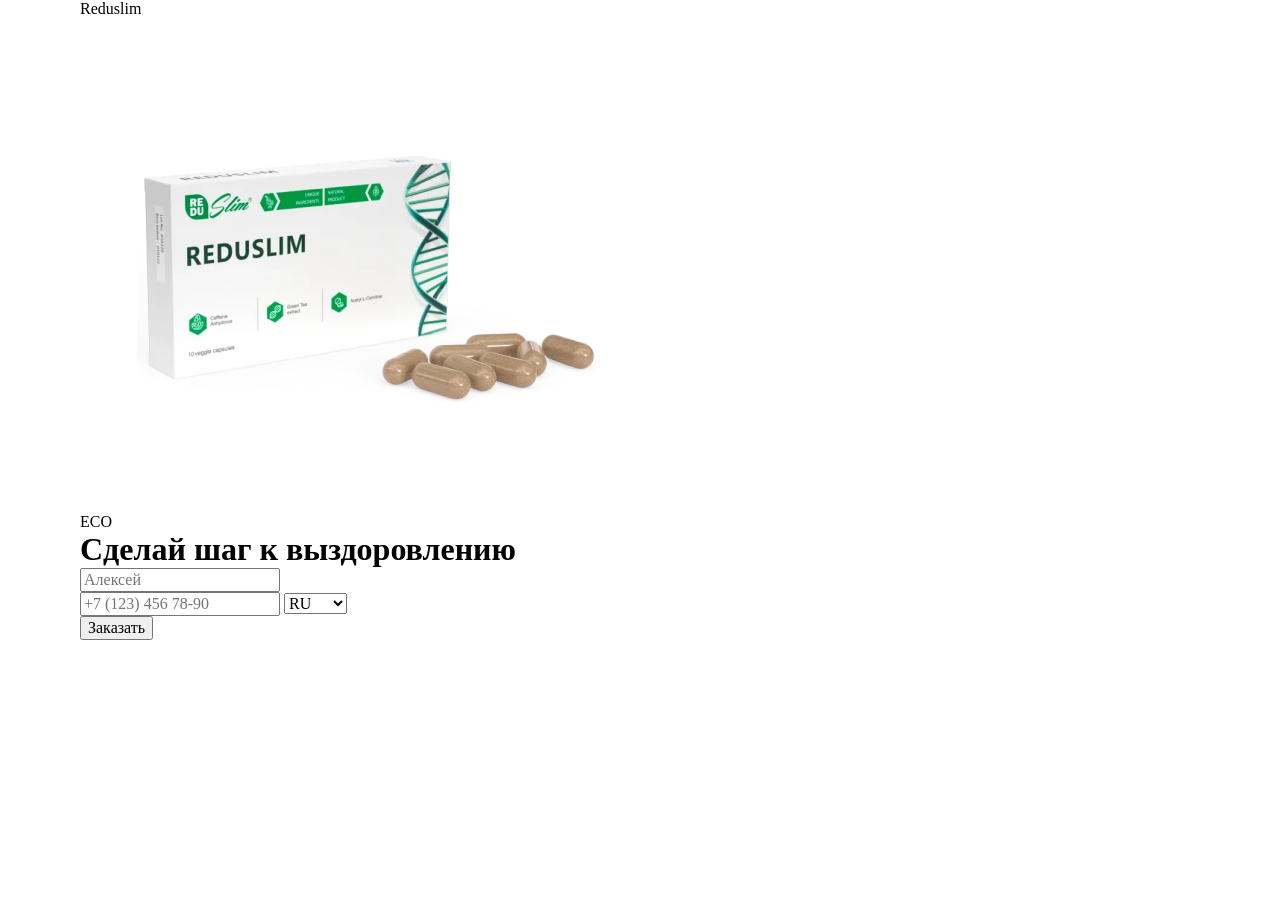
==== app/index.html @ a6f3fc43 "add all images; set form image" ====
<!DOCTYPE html>
<html lang="en">
  <head>
    <meta charset="UTF-8" />
    <meta name="viewport" content="width=device-width, initial-scale=1.0" />
    <title>Document</title>
    <link rel="preconnect" href="https://fonts.gstatic.com" />
    <link
      href="https://fonts.googleapis.com/css2?family=Montserrat:wght@600;700;800&display=swap"
      rel="stylesheet"
    />
    <link rel="stylesheet" href="css/style.min.css" />
  </head>

  <body>
    <div class="wrapper">
      <main class="main">
        <div class="container">
          <div class="form">
            <div class="form__image-box">
              <span class="form__image-top">Reduslim</span>
              <img
                class="form__image-img"
                src="images/form-img.png"
                alt="reduslim"
              />
              <span class="form__image-bottom">ECO</span>
            </div>
            <div class="form__content">
              <h1 class="form__title">Сделай шаг к выздоровлению</h1>
              <form class="form__data">
                <div class="form__input-namebox">
                  <input
                    class="form__input-name"
                    type="text"
                    placeholder="Алексей"
                  />
                </div>
                <div class="form__input-telbox">
                  <input
                    class="form__input-tel"
                    type="tel"
                    placeholder="+7 (123) 456 78-90"
                  />
                  <select class="form__input-lang">
                    <option>RU</option>
                    <option>Lang2</option>
                    <option>Lang3</option>
                    <option>Lang4</option>
                  </select>
                </div>

                <button class="form__btn" type="submit">Заказать</button>
              </form>
            </div>
          </div>
        </div>
      </main>
    </div>

    <script src="js/main.min.js"></script>
  </body>
</html>
---- app/css/style.min.css ----
html{-webkit-box-sizing:border-box;box-sizing:border-box}*,*::after,*::before{-webkit-box-sizing:inherit;box-sizing:inherit}ul[class],ol[class]{padding:0}body,h1,h2,h3,h4,h5,h6,p,ul,ol,li,figure,figcaption,blockquote,dl,dd{margin:0}ul[class]{list-style:none}img{max-width:100%;display:block}input,button,textarea,select{font:inherit}a{text-decoration:none}html,body{height:100%}.wrapper{display:-webkit-box;display:-ms-flexbox;display:flex;-webkit-box-orient:vertical;-webkit-box-direction:normal;-ms-flex-direction:column;flex-direction:column;min-height:100%}.main{-webkit-box-flex:1;-ms-flex:1 0 auto;flex:1 0 auto}.footer{-webkit-box-flex:0;-ms-flex:0 0 auto;flex:0 0 auto}.container{max-width:1280px;margin:0 auto;padding:0 80px}
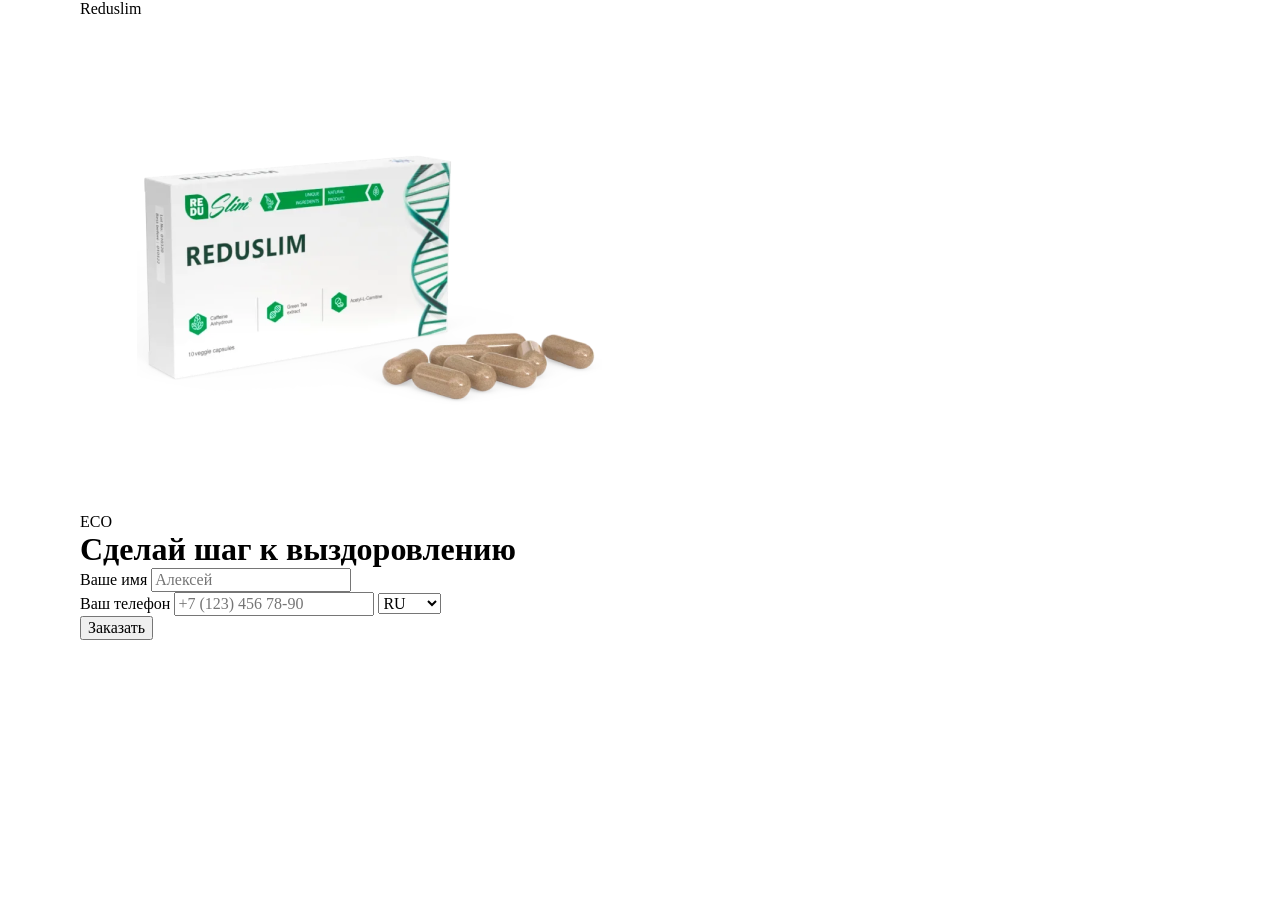
==== commit 09b7ed23: "add label to inputs" ====
--- a/app/index.html
+++ b/app/index.html
@@ -30,6 +30,7 @@
               <h1 class="form__title">Сделай шаг к выздоровлению</h1>
               <form class="form__data">
                 <div class="form__input-namebox">
+                  <label class="form__label">Ваше <span>имя</span></label>
                   <input
                     class="form__input-name"
                     type="text"
@@ -37,6 +38,7 @@
                   />
                 </div>
                 <div class="form__input-telbox">
+                  <label class="form__label">Ваш <span>телефон </span></label>
                   <input
                     class="form__input-tel"
                     type="tel"
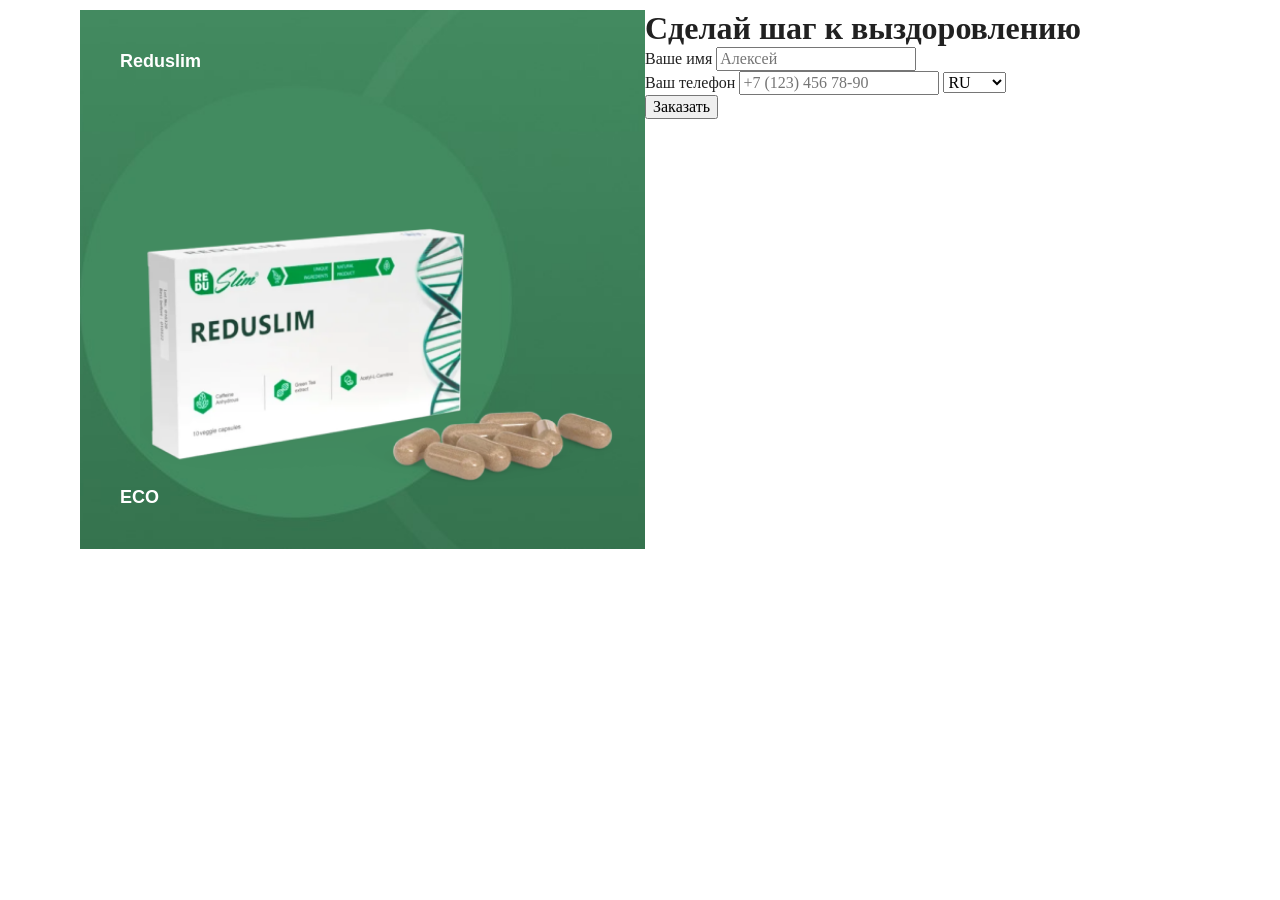
==== commit 3c9e63fb: "create style for left block with image" ====
--- a/app/index.html
+++ b/app/index.html
@@ -17,15 +17,18 @@
       <main class="main">
         <div class="container">
           <div class="form">
-            <div class="form__image-box">
-              <span class="form__image-top">Reduslim</span>
-              <img
-                class="form__image-img"
-                src="images/form-img.png"
-                alt="reduslim"
-              />
-              <span class="form__image-bottom">ECO</span>
+            <div class="form__inner">
+              <div class="form__image-box">
+                <span class="form__image-top">Reduslim</span>
+                <img
+                  class="form__image-img"
+                  src="images/form-img.png"
+                  alt="reduslim"
+                />
+                <span class="form__image-bottom">ECO</span>
+              </div>
             </div>
+
             <div class="form__content">
               <h1 class="form__title">Сделай шаг к выздоровлению</h1>
               <form class="form__data">
--- a/app/css/style.min.css
+++ b/app/css/style.min.css
@@ -1 +1 @@
-html{-webkit-box-sizing:border-box;box-sizing:border-box}*,*::after,*::before{-webkit-box-sizing:inherit;box-sizing:inherit}ul[class],ol[class]{padding:0}body,h1,h2,h3,h4,h5,h6,p,ul,ol,li,figure,figcaption,blockquote,dl,dd{margin:0}ul[class]{list-style:none}img{max-width:100%;display:block}input,button,textarea,select{font:inherit}a{text-decoration:none}html,body{height:100%}.wrapper{display:-webkit-box;display:-ms-flexbox;display:flex;-webkit-box-orient:vertical;-webkit-box-direction:normal;-ms-flex-direction:column;flex-direction:column;min-height:100%}.main{-webkit-box-flex:1;-ms-flex:1 0 auto;flex:1 0 auto}.footer{-webkit-box-flex:0;-ms-flex:0 0 auto;flex:0 0 auto}.container{max-width:1280px;margin:0 auto;padding:0 80px}
+html{-webkit-box-sizing:border-box;box-sizing:border-box}*,*::after,*::before{-webkit-box-sizing:inherit;box-sizing:inherit}ul[class],ol[class]{padding:0}body,h1,h2,h3,h4,h5,h6,p,ul,ol,li,figure,figcaption,blockquote,dl,dd{margin:0}ul[class]{list-style:none}img{max-width:100%;display:block}input,button,textarea,select{font:inherit}a{text-decoration:none}html,body{height:100%;color:#212121;background-color:#fff}.wrapper{display:-webkit-box;display:-ms-flexbox;display:flex;-webkit-box-orient:vertical;-webkit-box-direction:normal;-ms-flex-direction:column;flex-direction:column;min-height:100%}.main{-webkit-box-flex:1;-ms-flex:1 0 auto;flex:1 0 auto}.footer{-webkit-box-flex:0;-ms-flex:0 0 auto;flex:0 0 auto}.container{max-width:1280px;margin:0 auto;padding:0 80px}.form{margin-top:10px;display:-webkit-box;display:-ms-flexbox;display:flex;-webkit-box-orient:horizontal;-webkit-box-direction:normal;-ms-flex-direction:row;flex-direction:row}.form__inner{background-image:url("../images/form-img-bg.jpg");background-repeat:no-repeat;background-position:center;background-size:cover}.form__image-img{width:85%;margin-left:60px;margin-right:40px}.form__image-top,.form__image-bottom{display:inline-block;margin-top:40px;margin-left:40px;margin-bottom:150px;color:#fff;font-family:"Montserrat", sans-serif;font-weight:700;font-size:18px;line-height:23px}.form__image-bottom{margin-top:0px;margin-bottom:40px;text-transform:uppercase}
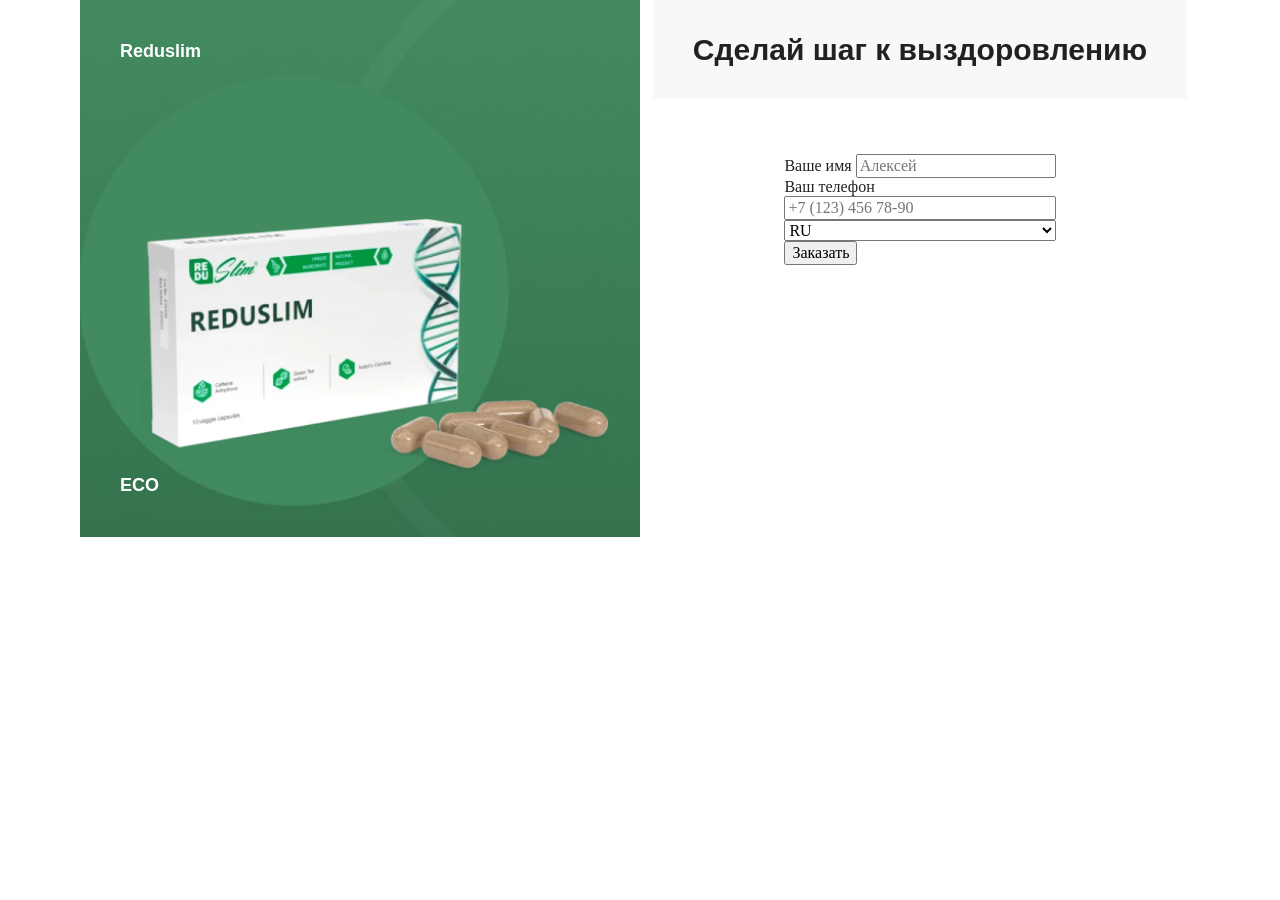
==== commit a11a2fd2: "add telbox block to html" ====
--- a/app/index.html
+++ b/app/index.html
@@ -32,7 +32,7 @@
             <div class="form__content">
               <h1 class="form__title">Сделай шаг к выздоровлению</h1>
               <form class="form__data">
-                <div class="form__input-namebox">
+                <div class="form__input-inner">
                   <label class="form__label">Ваше <span>имя</span></label>
                   <input
                     class="form__input-name"
@@ -40,19 +40,21 @@
                     placeholder="Алексей"
                   />
                 </div>
-                <div class="form__input-telbox">
+                <div class="form__input-inner">
                   <label class="form__label">Ваш <span>телефон </span></label>
-                  <input
-                    class="form__input-tel"
-                    type="tel"
-                    placeholder="+7 (123) 456 78-90"
-                  />
-                  <select class="form__input-lang">
-                    <option>RU</option>
-                    <option>Lang2</option>
-                    <option>Lang3</option>
-                    <option>Lang4</option>
-                  </select>
+                  <div class="form__input-telbox">
+                    <input
+                      class="form__input-tel"
+                      type="tel"
+                      placeholder="+7 (123) 456 78-90"
+                    />
+                    <select class="form__input-lang">
+                      <option>RU</option>
+                      <option>Lang2</option>
+                      <option>Lang3</option>
+                      <option>Lang4</option>
+                    </select>
+                  </div>
                 </div>
 
                 <button class="form__btn" type="submit">Заказать</button>
--- a/app/css/style.min.css
+++ b/app/css/style.min.css
@@ -1 +1 @@
-html{-webkit-box-sizing:border-box;box-sizing:border-box}*,*::after,*::before{-webkit-box-sizing:inherit;box-sizing:inherit}ul[class],ol[class]{padding:0}body,h1,h2,h3,h4,h5,h6,p,ul,ol,li,figure,figcaption,blockquote,dl,dd{margin:0}ul[class]{list-style:none}img{max-width:100%;display:block}input,button,textarea,select{font:inherit}a{text-decoration:none}html,body{height:100%;color:#212121;background-color:#fff}.wrapper{display:-webkit-box;display:-ms-flexbox;display:flex;-webkit-box-orient:vertical;-webkit-box-direction:normal;-ms-flex-direction:column;flex-direction:column;min-height:100%}.main{-webkit-box-flex:1;-ms-flex:1 0 auto;flex:1 0 auto}.footer{-webkit-box-flex:0;-ms-flex:0 0 auto;flex:0 0 auto}.container{max-width:1280px;margin:0 auto;padding:0 80px}.form{margin-top:10px;display:-webkit-box;display:-ms-flexbox;display:flex;-webkit-box-orient:horizontal;-webkit-box-direction:normal;-ms-flex-direction:row;flex-direction:row}.form__inner{background-image:url("../images/form-img-bg.jpg");background-repeat:no-repeat;background-position:center;background-size:cover}.form__image-img{width:85%;margin-left:60px;margin-right:40px}.form__image-top,.form__image-bottom{display:inline-block;margin-top:40px;margin-left:40px;margin-bottom:150px;color:#fff;font-family:"Montserrat", sans-serif;font-weight:700;font-size:18px;line-height:23px}.form__image-bottom{margin-top:0px;margin-bottom:40px;text-transform:uppercase}
+html{-webkit-box-sizing:border-box;box-sizing:border-box}*,*::after,*::before{-webkit-box-sizing:inherit;box-sizing:inherit}ul[class],ol[class]{padding:0}body,h1,h2,h3,h4,h5,h6,p,ul,ol,li,figure,figcaption,blockquote,dl,dd{margin:0}ul[class]{list-style:none}img{max-width:100%;display:block}input,button,textarea,select{font:inherit}a{text-decoration:none}html,body{height:100%;color:#212121;background-color:#fff}.wrapper{display:-webkit-box;display:-ms-flexbox;display:flex;-webkit-box-orient:vertical;-webkit-box-direction:normal;-ms-flex-direction:column;flex-direction:column;min-height:100%}.main{-webkit-box-flex:1;-ms-flex:1 0 auto;flex:1 0 auto}.footer{-webkit-box-flex:0;-ms-flex:0 0 auto;flex:0 0 auto}.container{max-width:1280px;margin:0 auto;padding:0 80px}.form{display:-webkit-box;display:-ms-flexbox;display:flex;-webkit-box-orient:horizontal;-webkit-box-direction:normal;-ms-flex-direction:row;flex-direction:row}.form__inner{background-image:url("../images/form-img-bg.jpg");background-repeat:no-repeat;background-position:center;background-size:cover}.form__image-img{width:85%;margin-left:60px;margin-right:40px}.form__image-top,.form__image-bottom{display:inline-block;margin-top:40px;margin-left:40px;margin-bottom:150px;color:#fff;font-family:"Montserrat", sans-serif;font-weight:700;font-size:18px;line-height:23px}.form__image-bottom{margin-top:0px;margin-bottom:40px;text-transform:uppercase}.form__content{display:-webkit-box;display:-ms-flexbox;display:flex;-webkit-box-orient:vertical;-webkit-box-direction:normal;-ms-flex-direction:column;flex-direction:column;-webkit-box-align:center;-ms-flex-align:center;align-items:center;max-width:560px;width:100%}.form__title{font-family:"Montserrat", sans-serif;font-weight:800;font-size:30px;line-height:39px;text-align:center;padding:30px 40px;background-color:#f8f8f8;margin-bottom:55px}.form__input-namebox,.form__input-telbox{display:-webkit-box;display:-ms-flexbox;display:flex;-webkit-box-orient:vertical;-webkit-box-direction:normal;-ms-flex-direction:column;flex-direction:column}
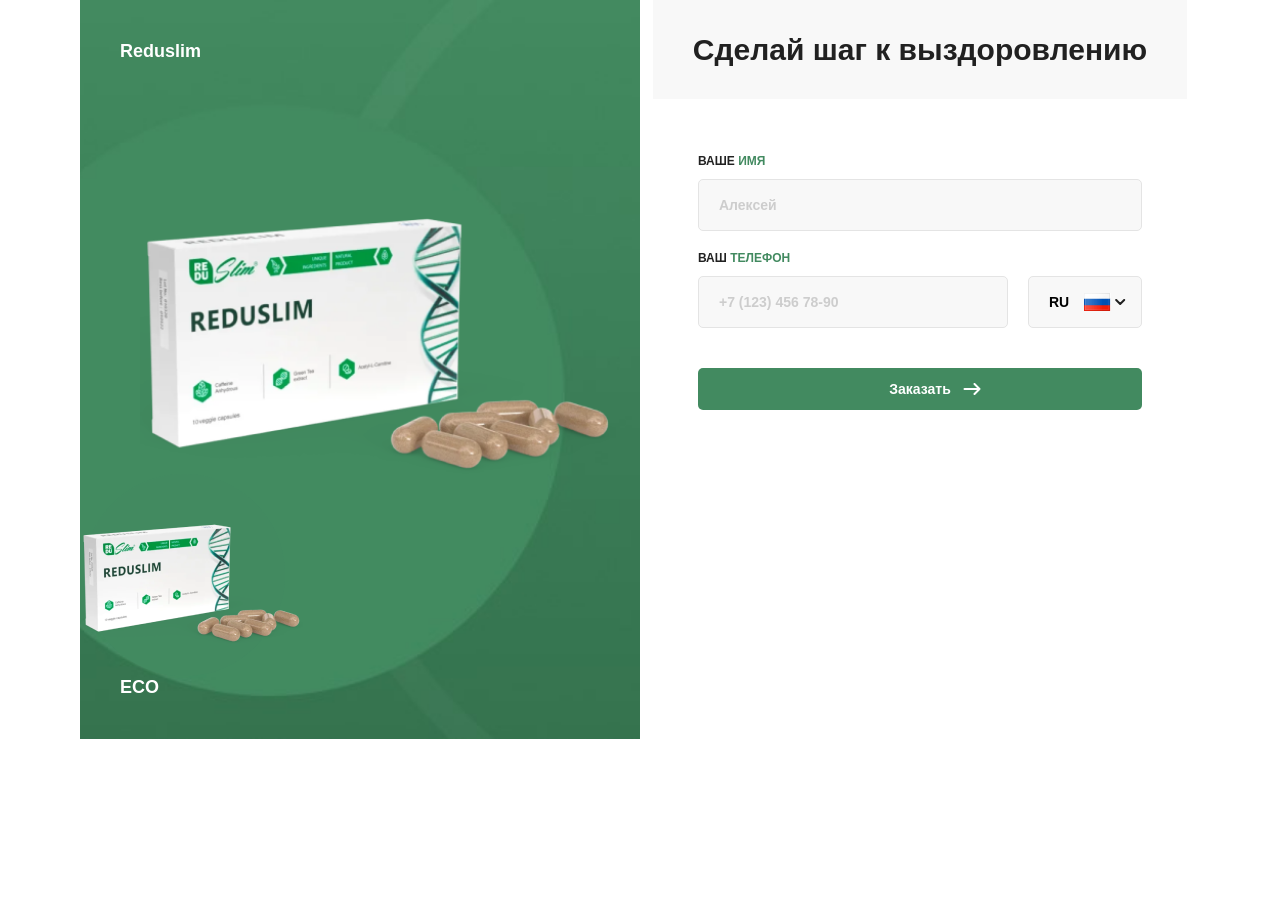
==== commit d57eae29: "add mobile reduslom image" ====
--- a/app/index.html
+++ b/app/index.html
@@ -23,6 +23,11 @@
                 <img
                   class="form__image-img"
                   src="images/form-img.png"
+                  alt="reduslim"
+                />
+                <img
+                  class="form__image-mobile"
+                  src="./images/mobile-bg.png"
                   alt="reduslim"
                 />
                 <span class="form__image-bottom">ECO</span>
--- a/app/css/style.min.css
+++ b/app/css/style.min.css
@@ -1 +1 @@
-html{-webkit-box-sizing:border-box;box-sizing:border-box}*,*::after,*::before{-webkit-box-sizing:inherit;box-sizing:inherit}ul[class],ol[class]{padding:0}body,h1,h2,h3,h4,h5,h6,p,ul,ol,li,figure,figcaption,blockquote,dl,dd{margin:0}ul[class]{list-style:none}img{max-width:100%;display:block}input,button,textarea,select{font:inherit}a{text-decoration:none}html,body{height:100%;color:#212121;background-color:#fff}.wrapper{display:-webkit-box;display:-ms-flexbox;display:flex;-webkit-box-orient:vertical;-webkit-box-direction:normal;-ms-flex-direction:column;flex-direction:column;min-height:100%}.main{-webkit-box-flex:1;-ms-flex:1 0 auto;flex:1 0 auto}.footer{-webkit-box-flex:0;-ms-flex:0 0 auto;flex:0 0 auto}.container{max-width:1280px;margin:0 auto;padding:0 80px}.form{display:-webkit-box;display:-ms-flexbox;display:flex;-webkit-box-orient:horizontal;-webkit-box-direction:normal;-ms-flex-direction:row;flex-direction:row}.form__inner{background-image:url("../images/form-img-bg.jpg");background-repeat:no-repeat;background-position:center;background-size:cover}.form__image-img{width:85%;margin-left:60px;margin-right:40px}.form__image-top,.form__image-bottom{display:inline-block;margin-top:40px;margin-left:40px;margin-bottom:150px;color:#fff;font-family:"Montserrat", sans-serif;font-weight:700;font-size:18px;line-height:23px}.form__image-bottom{margin-top:0px;margin-bottom:40px;text-transform:uppercase}.form__content{display:-webkit-box;display:-ms-flexbox;display:flex;-webkit-box-orient:vertical;-webkit-box-direction:normal;-ms-flex-direction:column;flex-direction:column;-webkit-box-align:center;-ms-flex-align:center;align-items:center;max-width:560px;width:100%}.form__title{font-family:"Montserrat", sans-serif;font-weight:800;font-size:30px;line-height:39px;text-align:center;padding:30px 40px;background-color:#f8f8f8;margin-bottom:55px}.form__input-namebox,.form__input-telbox{display:-webkit-box;display:-ms-flexbox;display:flex;-webkit-box-orient:vertical;-webkit-box-direction:normal;-ms-flex-direction:column;flex-direction:column}
+html{-webkit-box-sizing:border-box;box-sizing:border-box}*,*::after,*::before{-webkit-box-sizing:inherit;box-sizing:inherit}ul[class],ol[class]{padding:0}body,h1,h2,h3,h4,h5,h6,p,ul,ol,li,figure,figcaption,blockquote,dl,dd{margin:0}ul[class]{list-style:none}img{max-width:100%;display:block}input,button,textarea,select{font:inherit}a{text-decoration:none}html,body{height:100%;color:#212121;background-color:#fff}.wrapper{display:-webkit-box;display:-ms-flexbox;display:flex;-webkit-box-orient:vertical;-webkit-box-direction:normal;-ms-flex-direction:column;flex-direction:column;min-height:100%}.main{-webkit-box-flex:1;-ms-flex:1 0 auto;flex:1 0 auto}.footer{-webkit-box-flex:0;-ms-flex:0 0 auto;flex:0 0 auto}.container{max-width:1280px;margin:0 auto;padding:0 80px}.form{display:-webkit-box;display:-ms-flexbox;display:flex;-webkit-box-orient:horizontal;-webkit-box-direction:normal;-ms-flex-direction:row;flex-direction:row}.form__inner{background-image:url("../images/form-img-bg.jpg");background-repeat:no-repeat;background-position:center;background-size:cover}.form__image-img{width:85%;margin-left:60px;margin-right:40px}.form__image-top,.form__image-bottom{display:inline-block;margin-top:40px;margin-left:40px;margin-bottom:150px;color:#fff;font-family:"Montserrat", sans-serif;font-weight:700;font-size:18px;line-height:23px}.form__image-bottom{margin-top:0px;margin-bottom:40px;text-transform:uppercase}.form__content{display:-webkit-box;display:-ms-flexbox;display:flex;-webkit-box-orient:vertical;-webkit-box-direction:normal;-ms-flex-direction:column;flex-direction:column;-webkit-box-align:center;-ms-flex-align:center;align-items:center;max-width:560px;width:100%}.form__title{font-family:"Montserrat", sans-serif;font-weight:800;font-size:30px;line-height:39px;text-align:center;padding:30px 40px;background-color:#f8f8f8;margin-bottom:55px}.form__input-inner{display:-webkit-box;display:-ms-flexbox;display:flex;-webkit-box-orient:vertical;-webkit-box-direction:normal;-ms-flex-direction:column;flex-direction:column;margin-bottom:20px}.form__input-telbox{display:-webkit-box;display:-ms-flexbox;display:flex;-webkit-box-orient:horizontal;-webkit-box-direction:normal;-ms-flex-direction:row;flex-direction:row;-webkit-box-pack:justify;-ms-flex-pack:justify;justify-content:space-between}.form__label{font-family:"Montserrat", sans-serif;font-weight:800;font-size:12px;line-height:15px;text-transform:uppercase;margin-bottom:10px}.form__label span{color:#428a60}.form__input-name,.form__input-tel,.form__input-lang{background:#f8f8f8;border:1px solid #e4e4e4;border-radius:5px}.form__input-name::-webkit-input-placeholder, .form__input-tel::-webkit-input-placeholder, .form__input-lang::-webkit-input-placeholder{font-family:"Montserrat", sans-serif;font-weight:600;font-size:14px;line-height:18px;color:rgba(33,33,33,0.2)}.form__input-name::-moz-placeholder, .form__input-tel::-moz-placeholder, .form__input-lang::-moz-placeholder{font-family:"Montserrat", sans-serif;font-weight:600;font-size:14px;line-height:18px;color:rgba(33,33,33,0.2)}.form__input-name:-ms-input-placeholder, .form__input-tel:-ms-input-placeholder, .form__input-lang:-ms-input-placeholder{font-family:"Montserrat", sans-serif;font-weight:600;font-size:14px;line-height:18px;color:rgba(33,33,33,0.2)}.form__input-name::-ms-input-placeholder, .form__input-tel::-ms-input-placeholder, .form__input-lang::-ms-input-placeholder{font-family:"Montserrat", sans-serif;font-weight:600;font-size:14px;line-height:18px;color:rgba(33,33,33,0.2)}.form__input-name::placeholder,.form__input-tel::placeholder,.form__input-lang::placeholder{font-family:"Montserrat", sans-serif;font-weight:600;font-size:14px;line-height:18px;color:rgba(33,33,33,0.2)}.form__input-name{padding:16px 96px 16px 20px}.form__input-tel{padding:16px 96px 16px 20px;margin-right:20px}.form__input-lang{padding:16px 20px;-webkit-appearance:none;-moz-appearance:none;appearance:none;padding-right:50px;background:url("../images/dropdown.svg") no-repeat right 15px top 50%,url("../images/flag.jpg") no-repeat left 55px top 50%,#f8f8f8}.form__btn{padding:12px 20px;width:100%;background-color:#428a60;border-radius:5px;border:none;cursor:pointer;font-family:"Montserrat", sans-serif;font-weight:600;font-size:14px;line-height:18px;text-align:center;color:#fff;text-transform:capitalize;margin-top:20px;position:relative}.form__btn::before{position:absolute;content:"";background-image:url("../images/arrow-right.svg");background-repeat:no-repeat;width:18px;height:12px;top:15px;left:265px}select.form__input-lang{font-family:"Montserrat", sans-serif;font-weight:600;font-size:14px;line-height:18px}@media (max-width: 340px){.form{-webkit-box-orient:vertical;-webkit-box-direction:normal;-ms-flex-direction:column;flex-direction:column}.form__inner{background:none}.form__image-img{display:none}}
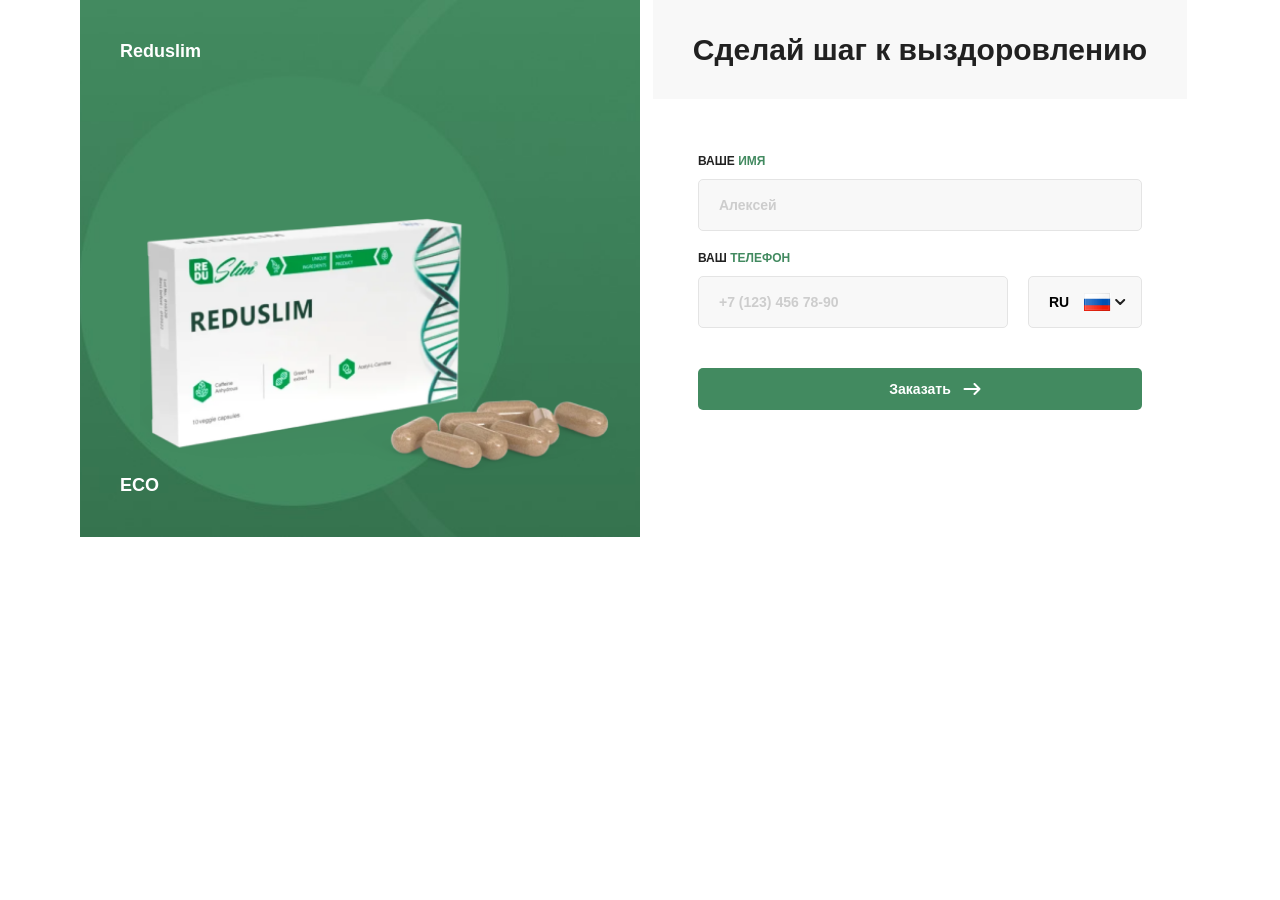
==== commit 1e24b4fa: "styling mobile" ====
--- a/app/index.html
+++ b/app/index.html
@@ -25,12 +25,12 @@
                   src="images/form-img.png"
                   alt="reduslim"
                 />
+                <span class="form__image-bottom">ECO</span>
                 <img
                   class="form__image-mobile"
                   src="./images/mobile-bg.png"
                   alt="reduslim"
                 />
-                <span class="form__image-bottom">ECO</span>
               </div>
             </div>
 
--- a/app/css/style.min.css
+++ b/app/css/style.min.css
@@ -1 +1 @@
-html{-webkit-box-sizing:border-box;box-sizing:border-box}*,*::after,*::before{-webkit-box-sizing:inherit;box-sizing:inherit}ul[class],ol[class]{padding:0}body,h1,h2,h3,h4,h5,h6,p,ul,ol,li,figure,figcaption,blockquote,dl,dd{margin:0}ul[class]{list-style:none}img{max-width:100%;display:block}input,button,textarea,select{font:inherit}a{text-decoration:none}html,body{height:100%;color:#212121;background-color:#fff}.wrapper{display:-webkit-box;display:-ms-flexbox;display:flex;-webkit-box-orient:vertical;-webkit-box-direction:normal;-ms-flex-direction:column;flex-direction:column;min-height:100%}.main{-webkit-box-flex:1;-ms-flex:1 0 auto;flex:1 0 auto}.footer{-webkit-box-flex:0;-ms-flex:0 0 auto;flex:0 0 auto}.container{max-width:1280px;margin:0 auto;padding:0 80px}.form{display:-webkit-box;display:-ms-flexbox;display:flex;-webkit-box-orient:horizontal;-webkit-box-direction:normal;-ms-flex-direction:row;flex-direction:row}.form__inner{background-image:url("../images/form-img-bg.jpg");background-repeat:no-repeat;background-position:center;background-size:cover}.form__image-img{width:85%;margin-left:60px;margin-right:40px}.form__image-top,.form__image-bottom{display:inline-block;margin-top:40px;margin-left:40px;margin-bottom:150px;color:#fff;font-family:"Montserrat", sans-serif;font-weight:700;font-size:18px;line-height:23px}.form__image-bottom{margin-top:0px;margin-bottom:40px;text-transform:uppercase}.form__content{display:-webkit-box;display:-ms-flexbox;display:flex;-webkit-box-orient:vertical;-webkit-box-direction:normal;-ms-flex-direction:column;flex-direction:column;-webkit-box-align:center;-ms-flex-align:center;align-items:center;max-width:560px;width:100%}.form__title{font-family:"Montserrat", sans-serif;font-weight:800;font-size:30px;line-height:39px;text-align:center;padding:30px 40px;background-color:#f8f8f8;margin-bottom:55px}.form__input-inner{display:-webkit-box;display:-ms-flexbox;display:flex;-webkit-box-orient:vertical;-webkit-box-direction:normal;-ms-flex-direction:column;flex-direction:column;margin-bottom:20px}.form__input-telbox{display:-webkit-box;display:-ms-flexbox;display:flex;-webkit-box-orient:horizontal;-webkit-box-direction:normal;-ms-flex-direction:row;flex-direction:row;-webkit-box-pack:justify;-ms-flex-pack:justify;justify-content:space-between}.form__label{font-family:"Montserrat", sans-serif;font-weight:800;font-size:12px;line-height:15px;text-transform:uppercase;margin-bottom:10px}.form__label span{color:#428a60}.form__input-name,.form__input-tel,.form__input-lang{background:#f8f8f8;border:1px solid #e4e4e4;border-radius:5px}.form__input-name::-webkit-input-placeholder, .form__input-tel::-webkit-input-placeholder, .form__input-lang::-webkit-input-placeholder{font-family:"Montserrat", sans-serif;font-weight:600;font-size:14px;line-height:18px;color:rgba(33,33,33,0.2)}.form__input-name::-moz-placeholder, .form__input-tel::-moz-placeholder, .form__input-lang::-moz-placeholder{font-family:"Montserrat", sans-serif;font-weight:600;font-size:14px;line-height:18px;color:rgba(33,33,33,0.2)}.form__input-name:-ms-input-placeholder, .form__input-tel:-ms-input-placeholder, .form__input-lang:-ms-input-placeholder{font-family:"Montserrat", sans-serif;font-weight:600;font-size:14px;line-height:18px;color:rgba(33,33,33,0.2)}.form__input-name::-ms-input-placeholder, .form__input-tel::-ms-input-placeholder, .form__input-lang::-ms-input-placeholder{font-family:"Montserrat", sans-serif;font-weight:600;font-size:14px;line-height:18px;color:rgba(33,33,33,0.2)}.form__input-name::placeholder,.form__input-tel::placeholder,.form__input-lang::placeholder{font-family:"Montserrat", sans-serif;font-weight:600;font-size:14px;line-height:18px;color:rgba(33,33,33,0.2)}.form__input-name{padding:16px 96px 16px 20px}.form__input-tel{padding:16px 96px 16px 20px;margin-right:20px}.form__input-lang{padding:16px 20px;-webkit-appearance:none;-moz-appearance:none;appearance:none;padding-right:50px;background:url("../images/dropdown.svg") no-repeat right 15px top 50%,url("../images/flag.jpg") no-repeat left 55px top 50%,#f8f8f8}.form__btn{padding:12px 20px;width:100%;background-color:#428a60;border-radius:5px;border:none;cursor:pointer;font-family:"Montserrat", sans-serif;font-weight:600;font-size:14px;line-height:18px;text-align:center;color:#fff;text-transform:capitalize;margin-top:20px;position:relative}.form__btn::before{position:absolute;content:"";background-image:url("../images/arrow-right.svg");background-repeat:no-repeat;width:18px;height:12px;top:15px;left:265px}select.form__input-lang{font-family:"Montserrat", sans-serif;font-weight:600;font-size:14px;line-height:18px}@media (max-width: 340px){.form{-webkit-box-orient:vertical;-webkit-box-direction:normal;-ms-flex-direction:column;flex-direction:column}.form__inner{background:none}.form__image-img{display:none}}
+html{-webkit-box-sizing:border-box;box-sizing:border-box}*,*::after,*::before{-webkit-box-sizing:inherit;box-sizing:inherit}ul[class],ol[class]{padding:0}body,h1,h2,h3,h4,h5,h6,p,ul,ol,li,figure,figcaption,blockquote,dl,dd{margin:0}ul[class]{list-style:none}img{max-width:100%;display:block}input,button,textarea,select{font:inherit}a{text-decoration:none}html,body{height:100%;color:#212121;background-color:#fff}.wrapper{display:-webkit-box;display:-ms-flexbox;display:flex;-webkit-box-orient:vertical;-webkit-box-direction:normal;-ms-flex-direction:column;flex-direction:column;min-height:100%}.main{-webkit-box-flex:1;-ms-flex:1 0 auto;flex:1 0 auto}.footer{-webkit-box-flex:0;-ms-flex:0 0 auto;flex:0 0 auto}.container{max-width:1280px;margin:0 auto;padding:0 80px}.form{display:-webkit-box;display:-ms-flexbox;display:flex;-webkit-box-orient:horizontal;-webkit-box-direction:normal;-ms-flex-direction:row;flex-direction:row}.form__inner{background-image:url("../images/form-img-bg.jpg");background-repeat:no-repeat;background-position:center;background-size:cover}.form__image-img{width:85%;margin-left:60px;margin-right:40px}.form__image-mobile{display:none}.form__image-top,.form__image-bottom{display:inline-block;margin-top:40px;margin-left:40px;margin-bottom:150px;color:#fff;font-family:"Montserrat", sans-serif;font-weight:700;font-size:18px;line-height:23px}.form__image-bottom{margin-top:0px;margin-bottom:40px;text-transform:uppercase}.form__content{display:-webkit-box;display:-ms-flexbox;display:flex;-webkit-box-orient:vertical;-webkit-box-direction:normal;-ms-flex-direction:column;flex-direction:column;-webkit-box-align:center;-ms-flex-align:center;align-items:center;max-width:560px;width:100%}.form__title{font-family:"Montserrat", sans-serif;font-weight:800;font-size:30px;line-height:39px;text-align:center;padding:30px 40px;background-color:#f8f8f8;margin-bottom:55px}.form__input-inner{display:-webkit-box;display:-ms-flexbox;display:flex;-webkit-box-orient:vertical;-webkit-box-direction:normal;-ms-flex-direction:column;flex-direction:column;margin-bottom:20px}.form__input-telbox{display:-webkit-box;display:-ms-flexbox;display:flex;-webkit-box-orient:horizontal;-webkit-box-direction:normal;-ms-flex-direction:row;flex-direction:row;-webkit-box-pack:justify;-ms-flex-pack:justify;justify-content:space-between}.form__label{font-family:"Montserrat", sans-serif;font-weight:800;font-size:12px;line-height:15px;text-transform:uppercase;margin-bottom:10px}.form__label span{color:#428a60}.form__input-name,.form__input-tel,.form__input-lang{background:#f8f8f8;border:1px solid #e4e4e4;border-radius:5px}.form__input-name::-webkit-input-placeholder, .form__input-tel::-webkit-input-placeholder, .form__input-lang::-webkit-input-placeholder{font-family:"Montserrat", sans-serif;font-weight:600;font-size:14px;line-height:18px;color:rgba(33,33,33,0.2)}.form__input-name::-moz-placeholder, .form__input-tel::-moz-placeholder, .form__input-lang::-moz-placeholder{font-family:"Montserrat", sans-serif;font-weight:600;font-size:14px;line-height:18px;color:rgba(33,33,33,0.2)}.form__input-name:-ms-input-placeholder, .form__input-tel:-ms-input-placeholder, .form__input-lang:-ms-input-placeholder{font-family:"Montserrat", sans-serif;font-weight:600;font-size:14px;line-height:18px;color:rgba(33,33,33,0.2)}.form__input-name::-ms-input-placeholder, .form__input-tel::-ms-input-placeholder, .form__input-lang::-ms-input-placeholder{font-family:"Montserrat", sans-serif;font-weight:600;font-size:14px;line-height:18px;color:rgba(33,33,33,0.2)}.form__input-name::placeholder,.form__input-tel::placeholder,.form__input-lang::placeholder{font-family:"Montserrat", sans-serif;font-weight:600;font-size:14px;line-height:18px;color:rgba(33,33,33,0.2)}.form__input-name{padding:16px 96px 16px 20px}.form__input-tel{padding:16px 96px 16px 20px;margin-right:20px}.form__input-lang{padding:16px 20px;-webkit-appearance:none;-moz-appearance:none;appearance:none;padding-right:50px;background:url("../images/dropdown.svg") no-repeat right 15px top 50%,url("../images/flag.jpg") no-repeat left 55px top 50%,#f8f8f8}.form__btn{padding:12px 20px;width:100%;background-color:#428a60;border-radius:5px;border:none;cursor:pointer;font-family:"Montserrat", sans-serif;font-weight:600;font-size:14px;line-height:18px;text-align:center;color:#fff;text-transform:capitalize;margin-top:20px;position:relative}.form__btn::before{position:absolute;content:"";background-image:url("../images/arrow-right.svg");background-repeat:no-repeat;width:18px;height:12px;top:15px;left:265px}select.form__input-lang{font-family:"Montserrat", sans-serif;font-weight:600;font-size:14px;line-height:18px}@media (max-width: 340px){.container{padding:0 20px}.form{-webkit-box-orient:vertical;-webkit-box-direction:normal;-ms-flex-direction:column;flex-direction:column}.form__inner{background:none}.form__image-img{display:none}.form__image-mobile{display:block}.form__image-top,.form__image-bottom{display:inline-block;margin-top:40px;margin-left:40px;margin-bottom:150px;color:inherit;font-family:"Montserrat", sans-serif;font-weight:700;font-size:18px;line-height:23px}}
